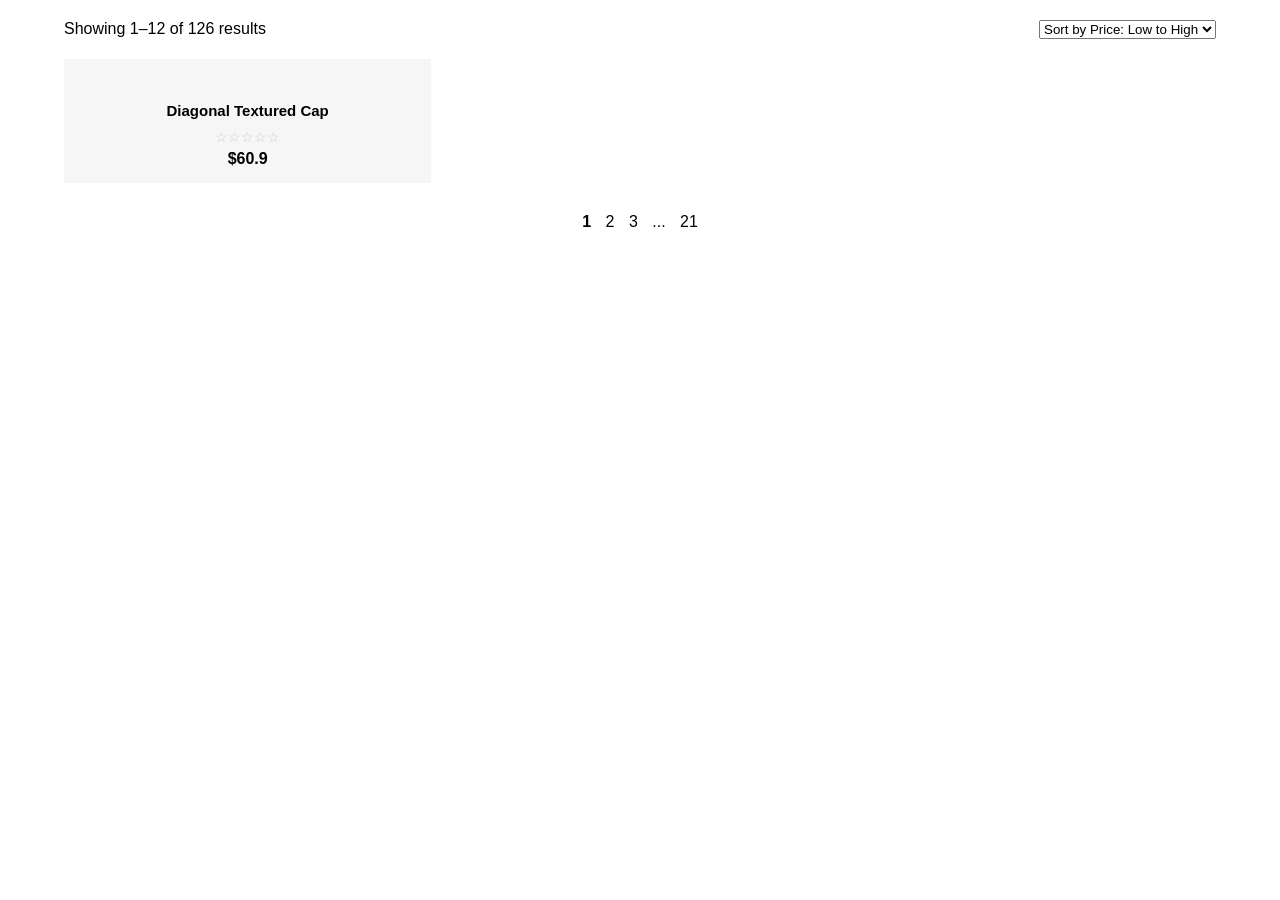
==== 19-Position/index.html @ 152949f9 "task19" ====
<!DOCTYPE html>
<html lang="en">
<head>
    <meta charset="UTF-8">
    <title>Shop</title>
    <link rel="stylesheet" href="style.css">
</head>
<body>

<div class="container">

    <div class="top">
        <p>Showing 1–12 of 126 results</p>

        <select>
            <option>Sort by Price: Low to High</option>
        </select>
    </div>

    <div class="grid">

        

        <div class="card">
            <img src="https://lh3.googleusercontent.com/drive-storage/AJQWtBNWoJ7fcGe1eJ66A3fOnP42FhMEkRZ-Jh7C8IKMOFYYIXlJeav0Hlnkx3UxnDB-8rKED_w-AO9mw2cFztqn85B0ccDpk-rwV_jAeRclyd1uV8QjaQ=w300" alt="">
            <h4>Diagonal Textured Cap</h4>
            <div class="stars">☆☆☆☆☆</div>
            <p>$60.9</p>
        </div>

        <!-- eyni kartlari kopyalayib artira bilersen -->

    </div>

    <div class="pagination">
        <span class="active">1</span>
        <span>2</span>
        <span>3</span>
        <span>...</span>
        <span>21</span>
    </div>

</div>

</body>
</html>
---- 19-Position/style.css ----
*{
    margin:0;
    padding:0;
    box-sizing:border-box;
    font-family: Arial;
}

.container{
    width:90%;
    margin:auto;
}

.top{
    display:flex;
    justify-content:space-between;
    margin:20px 0;
}

.grid{
    display:grid;
    grid-template-columns: repeat(3,1fr);
    gap:25px;
}

.card{
    background:#f6f6f6;
    padding:15px;
    text-align:center;
    position:relative;
}

.card img{
    width:100%;
}

.card h4{
    font-size:15px;
    margin:10px 0;
}

.stars{
    font-size:14px;
    color:#ccc;
}

.stars.colored{
    color:orange;
}

.card p{
    margin-top:5px;
    font-weight:bold;
}

.sale{
    position:absolute;
    top:10px;
    left:10px;
    background:black;
    color:white;
    font-size:12px;
    padding:4px 6px;
}

.pagination{
    text-align:center;
    margin:30px 0;
}

.pagination span{
    margin:5px;
    cursor:pointer;
}

.pagination .active{
    font-weight:bold;
}
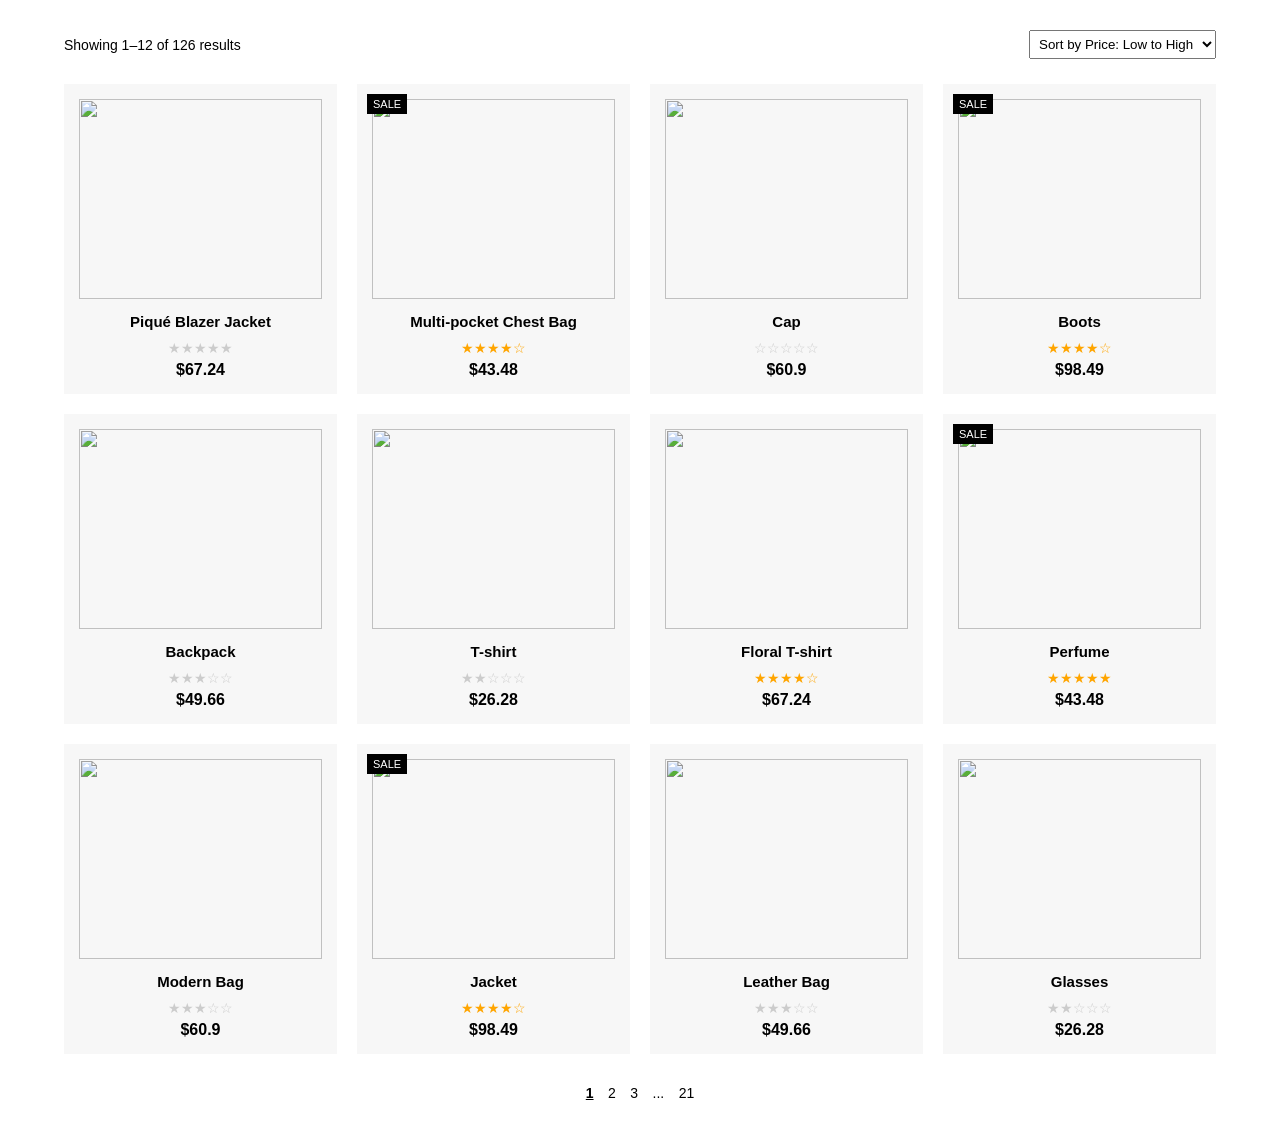
==== commit 75993f8f: "task19" ====
--- a/19-Position/index.html
+++ b/19-Position/index.html
@@ -11,7 +11,6 @@
 
     <div class="top">
         <p>Showing 1–12 of 126 results</p>
-
         <select>
             <option>Sort by Price: Low to High</option>
         </select>
@@ -19,16 +18,93 @@
 
     <div class="grid">
 
-        
+        <div class="card">
+            <img src="https://images.unsplash.com/photo-1593030761757-71fae45fa0e7" alt="">
+            <h4>Piqué Blazer Jacket</h4>
+            <div class="stars">★★★★★</div>
+            <p>$67.24</p>
+        </div>
 
         <div class="card">
-            <img src="https://lh3.googleusercontent.com/drive-storage/AJQWtBNWoJ7fcGe1eJ66A3fOnP42FhMEkRZ-Jh7C8IKMOFYYIXlJeav0Hlnkx3UxnDB-8rKED_w-AO9mw2cFztqn85B0ccDpk-rwV_jAeRclyd1uV8QjaQ=w300" alt="">
-            <h4>Diagonal Textured Cap</h4>
+            <span class="sale">SALE</span>
+            <img src="https://images.unsplash.com/photo-1600185365483-26d7a4cc7519" alt="">
+            <h4>Multi-pocket Chest Bag</h4>
+            <div class="stars colored">★★★★☆</div>
+            <p>$43.48</p>
+        </div>
+
+        <div class="card">
+            <img src="https://images.unsplash.com/photo-1521369909029-2afed882baee" alt="">
+            <h4>Cap</h4>
             <div class="stars">☆☆☆☆☆</div>
             <p>$60.9</p>
         </div>
 
-        <!-- eyni kartlari kopyalayib artira bilersen -->
+        <div class="card">
+            <span class="sale">SALE</span>
+            <img src="https://images.unsplash.com/photo-1608256246200-53e635b5b65f" alt="">
+            <h4>Boots</h4>
+            <div class="stars colored">★★★★☆</div>
+            <p>$98.49</p>
+        </div>
+
+        <div class="card">
+            <img src="https://images.unsplash.com/photo-1581605405669-fcdf81165afa" alt="">
+            <h4>Backpack</h4>
+            <div class="stars">★★★☆☆</div>
+            <p>$49.66</p>
+        </div>
+
+        <div class="card">
+            <img src="https://images.unsplash.com/photo-1521572163474-6864f9cf17ab" alt="">
+            <h4>T-shirt</h4>
+            <div class="stars">★★☆☆☆</div>
+            <p>$26.28</p>
+        </div>
+
+        <div class="card">
+            <img src="https://images.unsplash.com/photo-1503341504253-dff4815485f1" alt="">
+            <h4>Floral T-shirt</h4>
+            <div class="stars colored">★★★★☆</div>
+            <p>$67.24</p>
+        </div>
+
+        <div class="card">
+            <span class="sale">SALE</span>
+            <img src="https://images.unsplash.com/photo-1585386959984-a4155224a1ad" alt="">
+            <h4>Perfume</h4>
+            <div class="stars colored">★★★★★</div>
+            <p>$43.48</p>
+        </div>
+
+        <div class="card">
+            <img src="https://images.unsplash.com/photo-1591561954557-26941169b49e" alt="">
+            <h4>Modern Bag</h4>
+            <div class="stars">★★★☆☆</div>
+            <p>$60.9</p>
+        </div>
+
+        <div class="card">
+            <span class="sale">SALE</span>
+            <img src="https://images.unsplash.com/photo-1551028719-00167b16eac5" alt="">
+            <h4>Jacket</h4>
+            <div class="stars colored">★★★★☆</div>
+            <p>$98.49</p>
+        </div>
+
+        <div class="card">
+            <img src="https://images.unsplash.com/photo-1548036328-c9fa89d128fa" alt="">
+            <h4>Leather Bag</h4>
+            <div class="stars">★★★☆☆</div>
+            <p>$49.66</p>
+        </div>
+
+        <div class="card">
+            <img src="https://images.unsplash.com/photo-1572635196237-14b3f281503f" alt="">
+            <h4>Glasses</h4>
+            <div class="stars">★★☆☆☆</div>
+            <p>$26.28</p>
+        </div>
 
     </div>
 
@@ -43,4 +119,4 @@
 </div>
 
 </body>
-</html>
+</html>
--- a/19-Position/style.css
+++ b/19-Position/style.css
@@ -1,77 +1,102 @@
 *{
-    margin:0;
-    padding:0;
-    box-sizing:border-box;
-    font-family: Arial;
+    margin: 0;
+    padding: 0;
+    box-sizing: border-box;
+    font-family: Arial, sans-serif;
 }
 
 .container{
-    width:90%;
-    margin:auto;
+    width: 90%;
+    margin: 30px auto;
 }
 
+/* TOP BAR */
 .top{
-    display:flex;
-    justify-content:space-between;
-    margin:20px 0;
+    display: flex;
+    justify-content: space-between;
+    align-items: center;
+    margin-bottom: 25px;
 }
 
-.grid{
-    display:grid;
-    grid-template-columns: repeat(3,1fr);
-    gap:25px;
+.top p{
+    font-size: 14px;
 }
 
+.top select{
+    padding: 5px;
+}
+
+/* GRID */
+.grid{
+    display: grid;
+    grid-template-columns: repeat(4, 1fr);
+    gap: 20px;
+}
+
+/* CARD */
 .card{
-    background:#f6f6f6;
-    padding:15px;
-    text-align:center;
-    position:relative;
+    background: #f7f7f7;
+    padding: 15px;
+    text-align: center;
+    position: relative;
+    transition: 0.3s;
+}
+
+.card:hover{
+    transform: scale(1.03);
 }
 
 .card img{
-    width:100%;
+    width: 100%;
+    height: 200px;
+    object-fit: cover;
 }
 
 .card h4{
-    font-size:15px;
-    margin:10px 0;
+    margin: 10px 0;
+    font-size: 15px;
 }
 
+/* STARS */
 .stars{
-    font-size:14px;
-    color:#ccc;
+    font-size: 14px;
+    color: #ccc;
 }
 
 .stars.colored{
-    color:orange;
+    color: orange;
 }
 
+/* PRICE */
 .card p{
-    margin-top:5px;
-    font-weight:bold;
+    margin-top: 5px;
+    font-weight: bold;
 }
 
+/* SALE LABEL */
 .sale{
-    position:absolute;
-    top:10px;
-    left:10px;
-    background:black;
-    color:white;
-    font-size:12px;
-    padding:4px 6px;
+    position: absolute;
+    top: 10px;
+    left: 10px;
+    background: black;
+    color: white;
+    font-size: 11px;
+    padding: 4px 6px;
 }
 
+/* PAGINATION */
 .pagination{
-    text-align:center;
-    margin:30px 0;
+    text-align: center;
+    margin-top: 30px;
 }
 
 .pagination span{
-    margin:5px;
-    cursor:pointer;
+    margin: 5px;
+    cursor: pointer;
+    font-size: 14px;
 }
 
 .pagination .active{
-    font-weight:bold;
+    font-weight: bold;
+    text-decoration: underline;
 }
